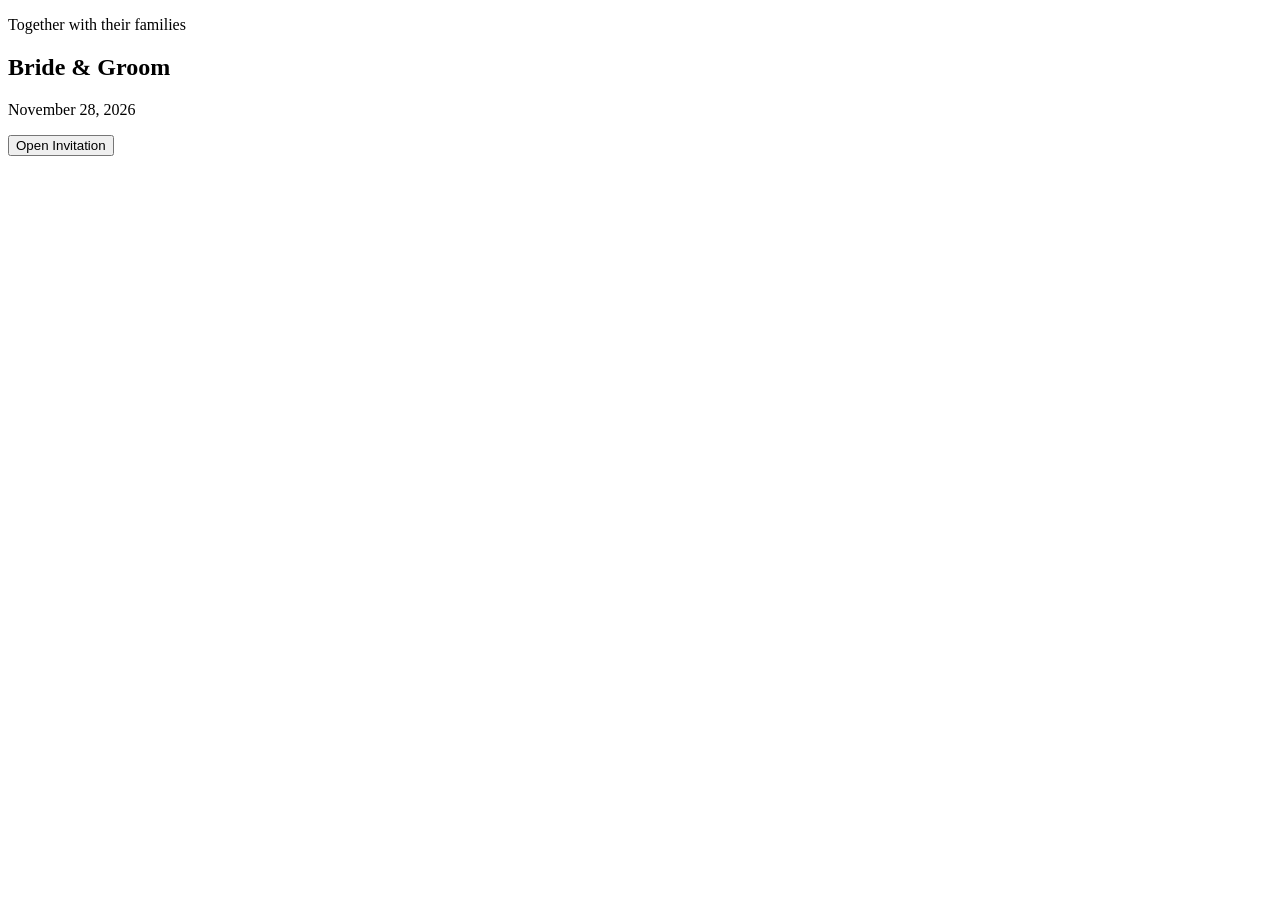
==== index.html @ 568ccadc "Add initial wedding invitation HTML structure" ====
<!DOCTYPE html>
<html lang="en">
<head>
    <meta charset="UTF-8">
    <meta name="viewport" content="width=device-width, initial-scale=1.0">

    <title>Wedding Invitation</title>

    <!-- Google Fonts -->
    <link href="https://fonts.googleapis.com/css2?family=Great+Vibes&family=Poppins:wght@300;400;500;600&display=swap" rel="stylesheet">

    <!-- CSS -->
    <link rel="stylesheet" href="css/style.css">
</head>
<body>

    <section class="hero">

        <div class="overlay">

            <p class="family">
                Together with their families
            </p>

            <h1>
                Bride
                <span>&</span>
                Groom
            </h1>

            <p class="date">
                November 28, 2026
            </p>

            <button id="openInvitation">
                Open Invitation
            </button>

        </div>

    </section>

    <script src="js/script.js"></script>

</body>
</html>
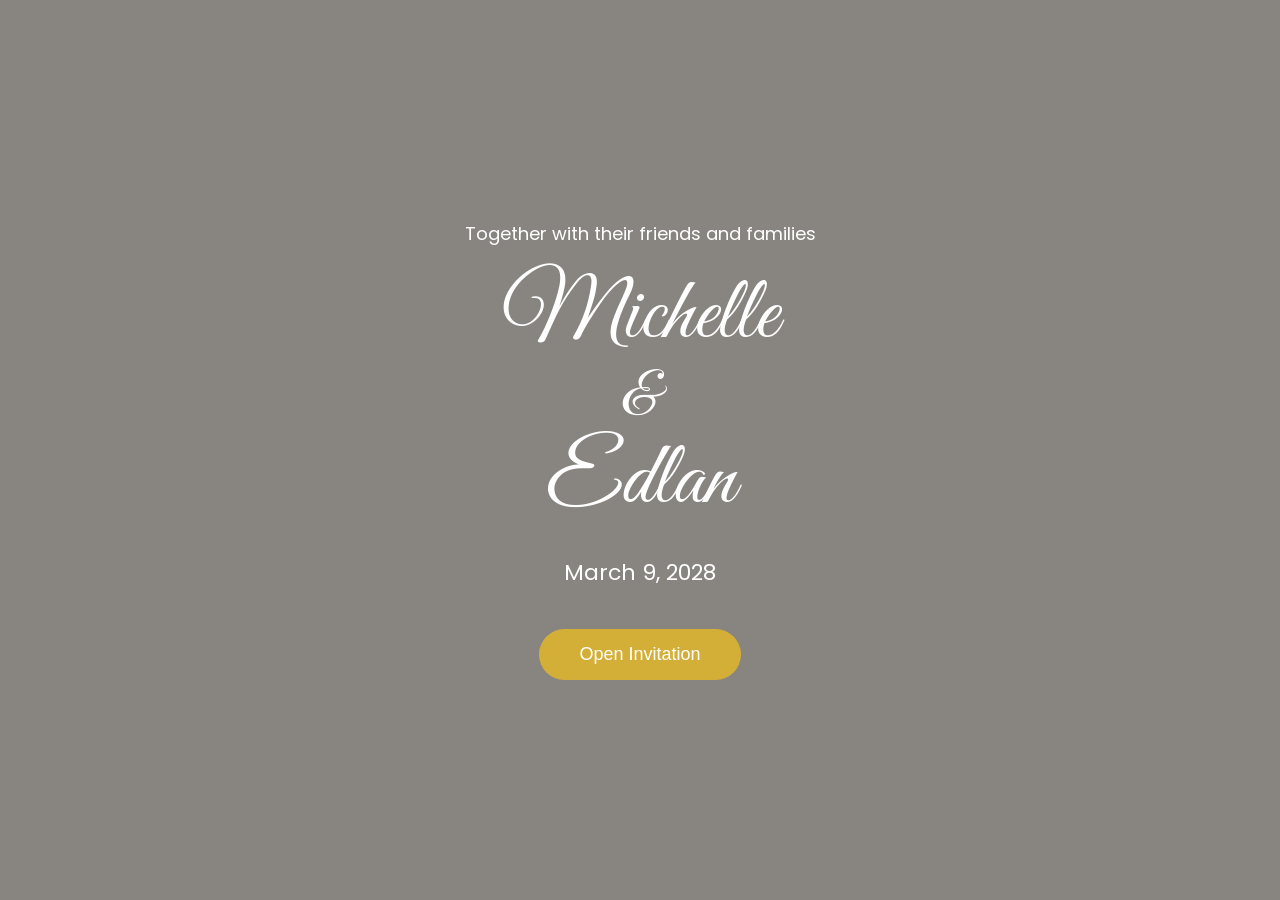
==== commit 5f62970e: "Updated index.html" ====
--- a/index.html
+++ b/index.html
@@ -19,17 +19,17 @@
         <div class="overlay">
 
             <p class="family">
-                Together with their families
+                Together with their friends and families
             </p>
 
             <h1>
-                Bride
+                Michelle
                 <span>&</span>
-                Groom
+                Edlan
             </h1>
 
             <p class="date">
-                November 28, 2026
+                March 9, 2028
             </p>
 
             <button id="openInvitation">
--- a/css/style.css
+++ b/css/style.css
@@ -0,0 +1,78 @@
+*{
+    margin:0;
+    padding:0;
+    box-sizing:border-box;
+}
+
+body{
+    font-family:'Poppins',sans-serif;
+    background:#f7f2eb;
+}
+
+.hero{
+    width:100%;
+    height:100vh;
+
+    background-image:
+    linear-gradient(rgba(0,0,0,.45),rgba(0,0,0,.45)),
+    url("https://images.unsplash.com/photo-1511285560929-80b456fea0bc?auto=format&fit=crop&w=1800&q=80");
+
+    background-size:cover;
+    background-position:center;
+
+    display:flex;
+    justify-content:center;
+    align-items:center;
+
+    text-align:center;
+}
+
+.overlay{
+    color:white;
+}
+
+.family{
+    font-size:18px;
+    margin-bottom:20px;
+}
+
+h1{
+    font-family:'Great Vibes',cursive;
+    font-size:90px;
+    font-weight:normal;
+    line-height:1.1;
+}
+
+h1 span{
+    display:block;
+    font-size:60px;
+}
+
+.date{
+    margin-top:25px;
+    font-size:22px;
+}
+
+button{
+    margin-top:40px;
+
+    padding:15px 40px;
+
+    border:none;
+
+    background:#d4af37;
+
+    color:white;
+
+    cursor:pointer;
+
+    border-radius:50px;
+
+    font-size:18px;
+
+    transition:.3s;
+}
+
+button:hover{
+    transform:scale(1.05);
+}
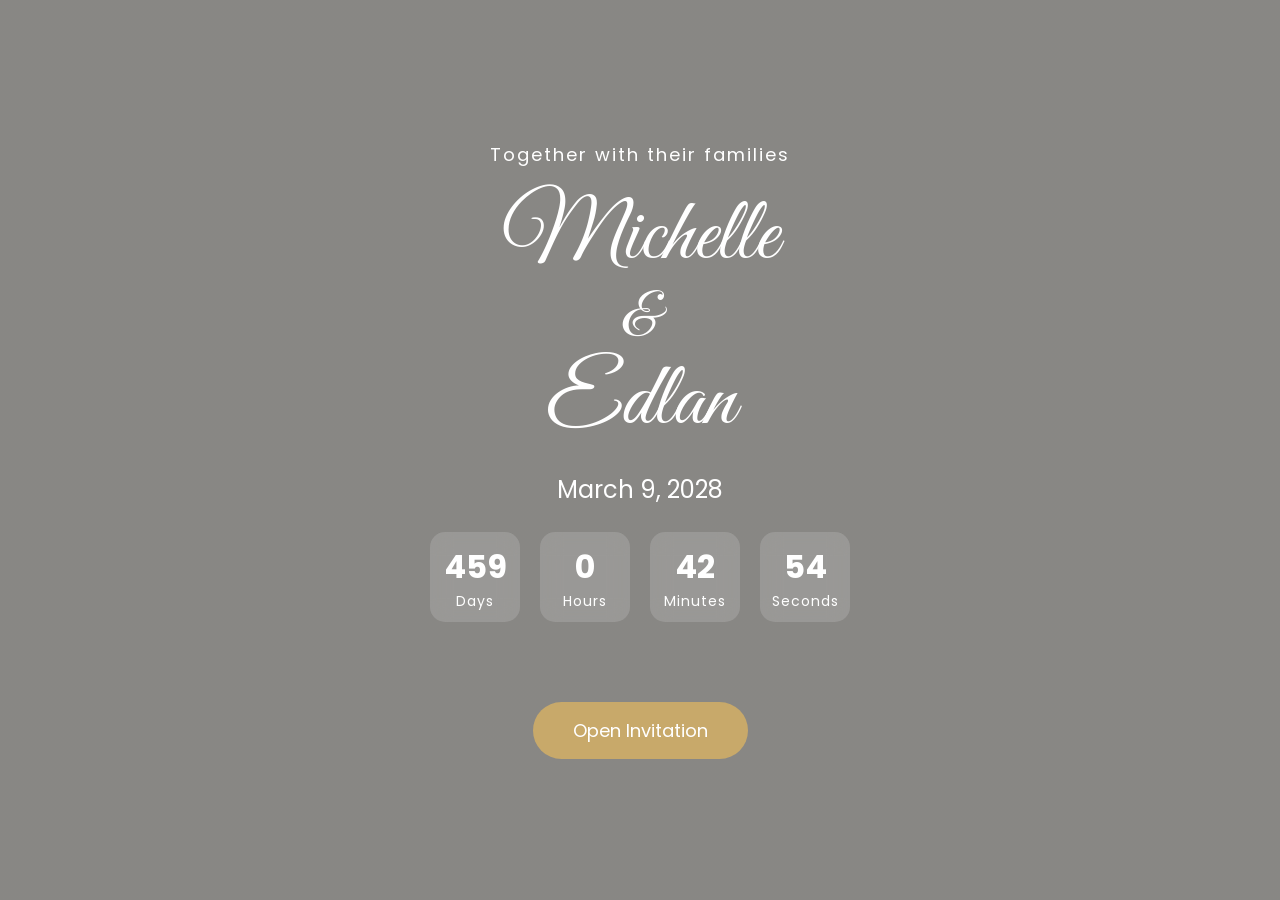
==== commit 6658b34b: "New-Style" ====
--- a/index.html
+++ b/index.html
@@ -3,44 +3,63 @@
 <head>
     <meta charset="UTF-8">
     <meta name="viewport" content="width=device-width, initial-scale=1.0">
-
     <title>Wedding Invitation</title>
 
-    <!-- Google Fonts -->
-    <link href="https://fonts.googleapis.com/css2?family=Great+Vibes&family=Poppins:wght@300;400;500;600&display=swap" rel="stylesheet">
+    <link href="https://cdn.jsdelivr.net/npm/bootstrap@5.3.7/dist/css/bootstrap.min.css" rel="stylesheet">
+    <link rel="stylesheet" href="css/style.css">
 
-    <!-- CSS -->
-    <link rel="stylesheet" href="css/style.css">
+    <link rel="preconnect" href="https://fonts.googleapis.com">
+    <link rel="preconnect" href="https://fonts.gstatic.com" crossorigin>
+    <link href="https://fonts.googleapis.com/css2?family=Cormorant+Garamond:wght@400;500;600&family=Great+Vibes&family=Poppins:wght@300;400;500&display=swap" rel="stylesheet">
 </head>
 <body>
 
     <section class="hero">
+    <div class="container text-center">
+        <p class="intro">
+            Together with their families
+        </p>
 
-        <div class="overlay">
+        <h1 class="couple">
+            Michelle
+            <span>&</span>
+            Edlan
+        </h1>
 
-            <p class="family">
-                Together with their friends and families
-            </p>
+        <p class="date">
+            March 9, 2028
+        </p>
 
-            <h1>
-                Michelle
-                <span>&</span>
-                Edlan
-            </h1>
+<div id="countdown" class="countdown mt-4">
+    <div>
+        <span id="days">0</span>
+        <small>Days</small>
+    </div>
 
-            <p class="date">
-                March 9, 2028
-            </p>
+    <div>
+        <span id="hours">0</span>
+        <small>Hours</small>
+    </div>
 
-            <button id="openInvitation">
-                Open Invitation
-            </button>
+    <div>
+        <span id="minutes">0</span>
+        <small>Minutes</small>
+    </div>
 
-        </div>
+    <div>
+        <span id="seconds">0</span>
+        <small>Seconds</small>
+    </div>
+</div>    
 
+        <button id="openInvitation">
+            Open Invitation
+        </button>
+    </div>
     </section>
 
     <script src="js/script.js"></script>
-
+    <script src="https://cdn.jsdelivr.net/npm/bootstrap@5.3.7/dist/js/bootstrap.bundle.min.js"></script>
+    
 </body>
-</html>
+</html>
--- a/css/style.css
+++ b/css/style.css
@@ -6,73 +6,105 @@
 
 body{
     font-family:'Poppins',sans-serif;
-    background:#f7f2eb;
+    background:#f8f5f0;
 }
 
 .hero{
-    width:100%;
     height:100vh;
+    display:flex;
+    flex-direction:column;
+    justify-content:center;
+    align-items:center;
+    text-align:center;
+    color:white;
 
-    background-image:
+    background:
     linear-gradient(rgba(0,0,0,.45),rgba(0,0,0,.45)),
-    url("https://images.unsplash.com/photo-1511285560929-80b456fea0bc?auto=format&fit=crop&w=1800&q=80");
+    url("https://images.unsplash.com/photo-1519741497674-611481863552?auto=format&fit=crop&w=1600&q=80");
 
     background-size:cover;
     background-position:center;
-
-    display:flex;
-    justify-content:center;
-    align-items:center;
-
-    text-align:center;
 }
 
-.overlay{
-    color:white;
-}
-
-.family{
+.intro{
     font-size:18px;
+    letter-spacing:2px;
     margin-bottom:20px;
 }
 
-h1{
+.couple{
     font-family:'Great Vibes',cursive;
     font-size:90px;
-    font-weight:normal;
+    font-weight:400;
     line-height:1.1;
 }
 
-h1 span{
+.couple span{
     display:block;
     font-size:60px;
 }
 
 .date{
-    margin-top:25px;
-    font-size:22px;
+    margin-top:20px;
+    font-size:24px;
 }
 
 button{
     margin-top:40px;
-
     padding:15px 40px;
-
     border:none;
-
-    background:#d4af37;
-
+    border-radius:50px;
+    background:#c8a96a;
     color:white;
-
+    font-size:18px;
     cursor:pointer;
-
-    border-radius:50px;
-
-    font-size:18px;
-
-    transition:.3s;
 }
 
 button:hover{
-    transform:scale(1.05);
+    background:#b89552;
 }
+
+@media(max-width:768px){
+
+    .couple{
+        font-size:60px;
+    }
+
+    .couple span{
+        font-size:40px;
+    }
+
+}
+
+.countdown{
+    display:flex;
+    justify-content:center;
+    gap:20px;
+    margin:40px 0;
+    flex-wrap:wrap;
+}
+
+.countdown div{
+    background:rgba(255,255,255,.15);
+    backdrop-filter:blur(10px);
+
+    width:90px;
+    height:90px;
+
+    border-radius:15px;
+
+    display:flex;
+    flex-direction:column;
+    justify-content:center;
+    align-items:center;
+}
+
+.countdown span{
+    font-size:32px;
+    font-weight:bold;
+}
+
+.countdown small{
+    font-size:14px;
+    letter-spacing:1px;
+}
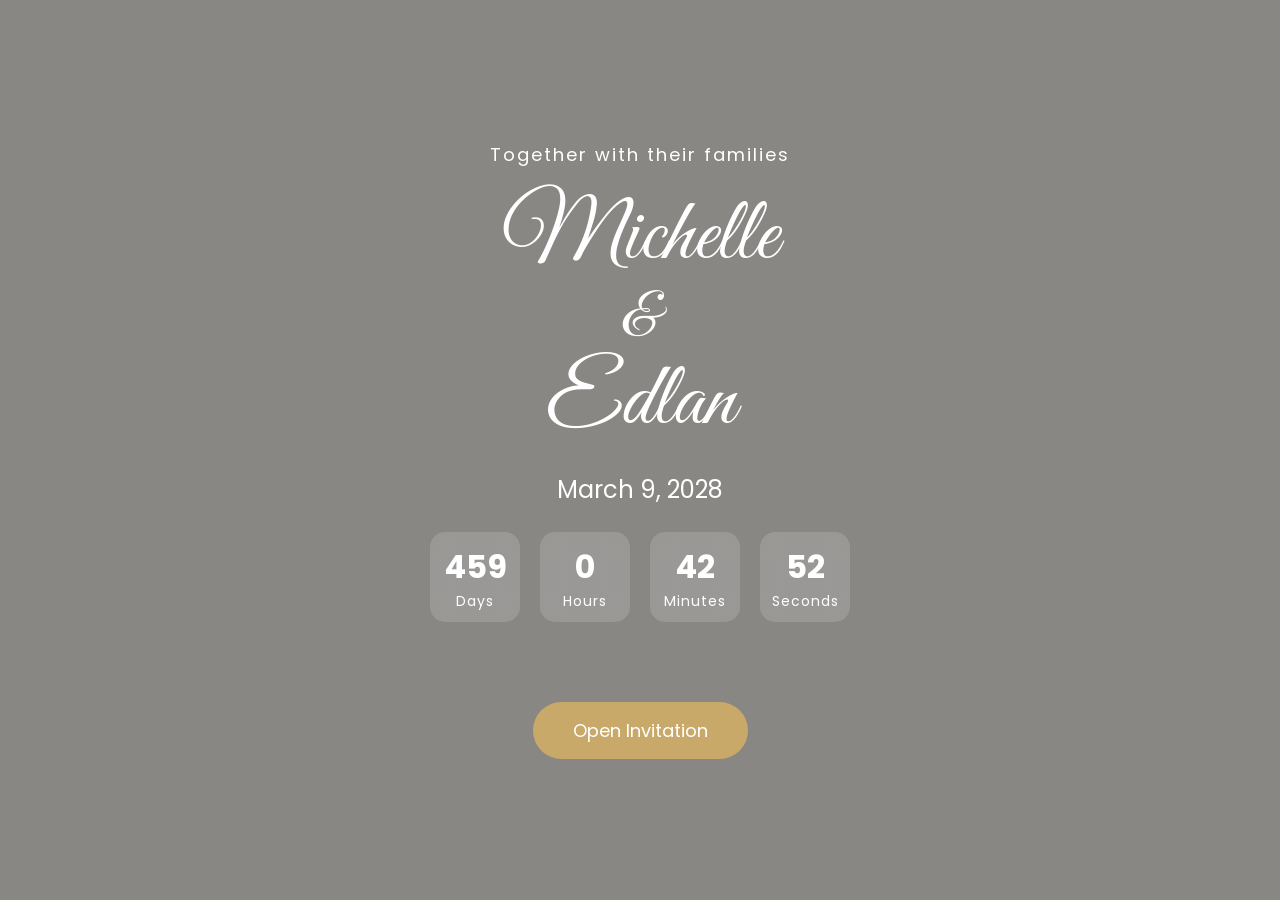
==== commit df29e077: "FINAL-WEDDING-INVITATION" ====
--- a/index.html
+++ b/index.html
@@ -11,22 +11,23 @@
     <link rel="preconnect" href="https://fonts.googleapis.com">
     <link rel="preconnect" href="https://fonts.gstatic.com" crossorigin>
     <link href="https://fonts.googleapis.com/css2?family=Cormorant+Garamond:wght@400;500;600&family=Great+Vibes&family=Poppins:wght@300;400;500&display=swap" rel="stylesheet">
+    <link rel="icon" href="favicon.svg" type="image/svg+xml">
 </head>
 <body>
 
     <section class="hero">
     <div class="container text-center">
-        <p class="intro">
+        <p class="intro" id="family-text">
             Together with their families
         </p>
 
-        <h1 class="couple">
+        <h1 class="couple" id="couple-names">
             Michelle
             <span>&</span>
             Edlan
         </h1>
 
-        <p class="date">
+        <p class="date" id="wedding-date-text">
             March 9, 2028
         </p>
 
--- a/css/style.css
+++ b/css/style.css
@@ -7,6 +7,8 @@
 body{
     font-family:'Poppins',sans-serif;
     background:#f8f5f0;
+    opacity: 1;
+    transition: opacity 0.5s ease-in-out;
 }
 
 .hero{
@@ -107,4 +109,38 @@
 .countdown small{
     font-size:14px;
     letter-spacing:1px;
+}
+
+/* --- FADE-IN ANIMATION --- */
+
+/* Define the animation */
+@keyframes fadeIn {
+  from {
+    opacity: 0;
+    transform: translateY(20px); /* Start 20px below */
+  }
+  to {
+    opacity: 1;
+    transform: translateY(0); /* End at its original position */
+  }
+}
+
+/* Initial state for the elements */
+#family-text,
+#couple-names,
+#wedding-date-text {
+  opacity: 0; /* Start as invisible */
+  animation-name: fadeIn;
+  animation-duration: 1.5s; /* Animation lasts 1.5 seconds */
+  animation-fill-mode: forwards; /* Stay visible after animation ends */
+  animation-timing-function: ease-out;
+}
+
+/* Stagger the animations with delays */
+#family-text { animation-delay: 0.5s; }
+#couple-names { animation-delay: 1.5s; }
+#wedding-date-text { animation-delay: 2.5s; }
+
+body.fade-out {
+    opacity: 0;
 }
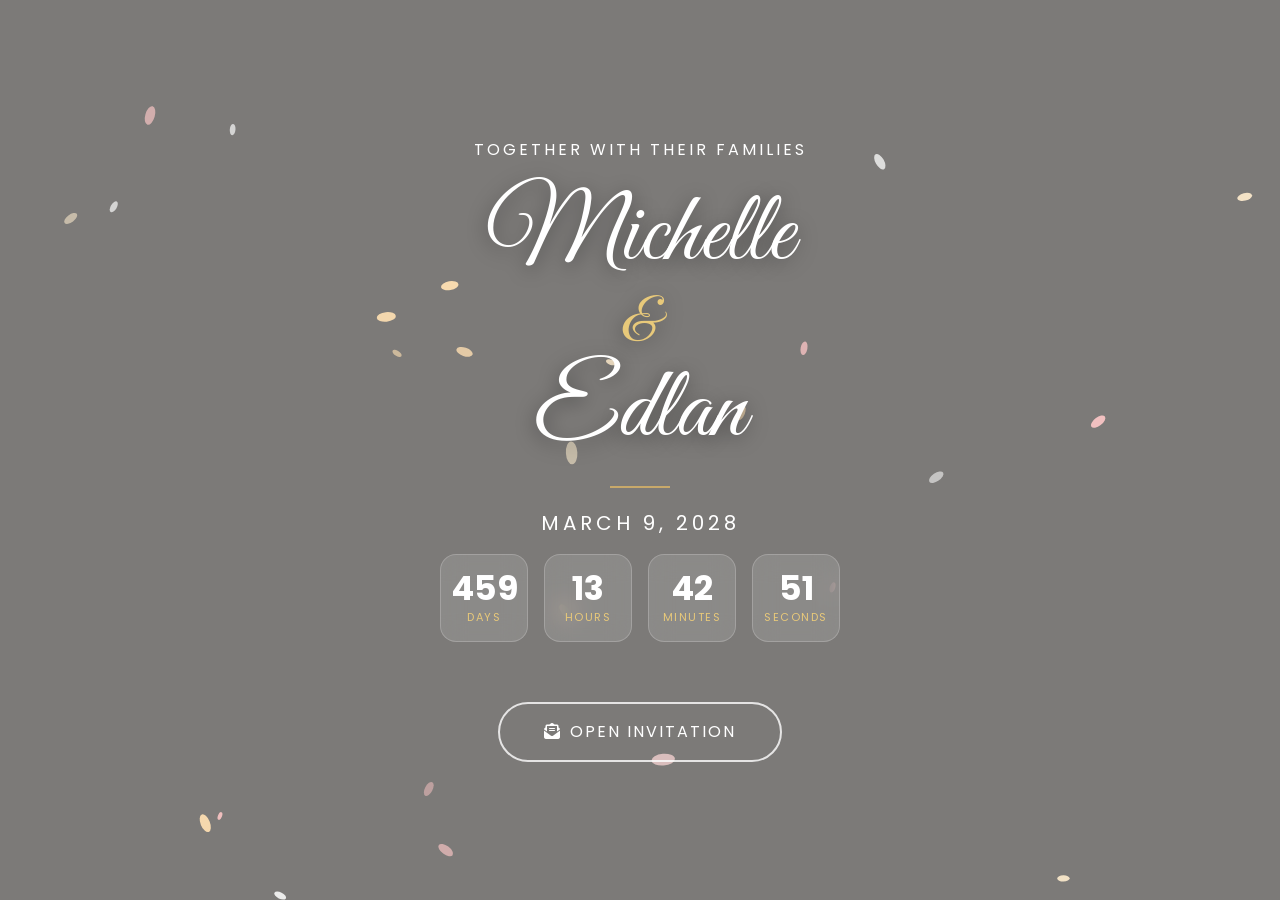
==== commit 0fe7f759: "Updated-9/26/26" ====
--- a/index.html
+++ b/index.html
@@ -3,7 +3,7 @@
 <head>
     <meta charset="UTF-8">
     <meta name="viewport" content="width=device-width, initial-scale=1.0">
-    <title>Wedding Invitation</title>
+    <title>Michelle & Edlan | March 9, 2028</title>
 
     <link href="https://cdn.jsdelivr.net/npm/bootstrap@5.3.7/dist/css/bootstrap.min.css" rel="stylesheet">
     <link rel="stylesheet" href="css/style.css">
@@ -11,56 +11,61 @@
     <link rel="preconnect" href="https://fonts.googleapis.com">
     <link rel="preconnect" href="https://fonts.gstatic.com" crossorigin>
     <link href="https://fonts.googleapis.com/css2?family=Cormorant+Garamond:wght@400;500;600&family=Great+Vibes&family=Poppins:wght@300;400;500&display=swap" rel="stylesheet">
+    <!-- Icons -->
+    <link rel="stylesheet" href="https://cdnjs.cloudflare.com/ajax/libs/font-awesome/6.5.2/css/all.min.css">
     <link rel="icon" href="favicon.svg" type="image/svg+xml">
 </head>
 <body>
 
     <section class="hero">
-    <div class="container text-center">
-        <p class="intro" id="family-text">
-            Together with their families
-        </p>
+        <!-- Parallax background layer -->
+        <div class="hero-bg" id="hero-bg"></div>
 
-        <h1 class="couple" id="couple-names">
-            Michelle
-            <span>&</span>
-            Edlan
-        </h1>
+        <!-- Floating petal canvas -->
+        <canvas id="petal-canvas"></canvas>
 
-        <p class="date" id="wedding-date-text">
-            March 9, 2028
-        </p>
+        <div class="hero-content">
+            <p class="intro" id="family-text">Together with their families</p>
 
-<div id="countdown" class="countdown mt-4">
-    <div>
-        <span id="days">0</span>
-        <small>Days</small>
-    </div>
+            <h1 class="couple" id="couple-names">
+                Michelle
+                <span>&amp;</span>
+                Edlan
+            </h1>
 
-    <div>
-        <span id="hours">0</span>
-        <small>Hours</small>
-    </div>
+            <div class="hero-divider"></div>
 
-    <div>
-        <span id="minutes">0</span>
-        <small>Minutes</small>
-    </div>
+            <p class="date" id="wedding-date-text">March 9, 2028</p>
 
-    <div>
-        <span id="seconds">0</span>
-        <small>Seconds</small>
-    </div>
-</div>    
+            <!-- Live Countdown -->
+            <div id="countdown" class="countdown mt-3">
+                <div class="countdown-unit">
+                    <span id="days">0</span>
+                    <small>Days</small>
+                </div>
+                <div class="countdown-unit">
+                    <span id="hours">0</span>
+                    <small>Hours</small>
+                </div>
+                <div class="countdown-unit">
+                    <span id="minutes">0</span>
+                    <small>Minutes</small>
+                </div>
+                <div class="countdown-unit">
+                    <span id="seconds">0</span>
+                    <small>Seconds</small>
+                </div>
+            </div>
 
-        <button id="openInvitation">
-            Open Invitation
-        </button>
-    </div>
+            <button class="open-btn" id="openInvitation">
+                <i class="fa-solid fa-envelope-open-text" style="margin-right:8px;"></i>Open Invitation
+            </button>
+        </div>
+
     </section>
 
     <script src="js/script.js"></script>
     <script src="https://cdn.jsdelivr.net/npm/bootstrap@5.3.7/dist/js/bootstrap.bundle.min.js"></script>
-    
+
 </body>
 </html>
--- a/css/style.css
+++ b/css/style.css
@@ -1,146 +1,218 @@
-*{
-    margin:0;
-    padding:0;
-    box-sizing:border-box;
-}
-
-body{
-    font-family:'Poppins',sans-serif;
-    background:#f8f5f0;
+* {
+    margin: 0;
+    padding: 0;
+    box-sizing: border-box;
+}
+
+body {
+    font-family: 'Poppins', sans-serif;
+    background: #f8f5f0;
     opacity: 1;
     transition: opacity 0.5s ease-in-out;
 }
 
-.hero{
-    height:100vh;
-    display:flex;
-    flex-direction:column;
-    justify-content:center;
-    align-items:center;
-    text-align:center;
-    color:white;
-
+/* ===================== HERO ===================== */
+.hero {
+    height: 100vh;
+    display: flex;
+    flex-direction: column;
+    justify-content: center;
+    align-items: center;
+    text-align: center;
+    color: white;
+    position: relative;
+    overflow: hidden;
+}
+
+/* Parallax background handled via JS; fallback */
+.hero-bg {
+    position: absolute;
+    inset: 0;
     background:
-    linear-gradient(rgba(0,0,0,.45),rgba(0,0,0,.45)),
-    url("https://images.unsplash.com/photo-1519741497674-611481863552?auto=format&fit=crop&w=1600&q=80");
-
-    background-size:cover;
-    background-position:center;
-}
-
-.intro{
-    font-size:18px;
-    letter-spacing:2px;
-    margin-bottom:20px;
-}
-
-.couple{
-    font-family:'Great Vibes',cursive;
-    font-size:90px;
-    font-weight:400;
-    line-height:1.1;
-}
-
-.couple span{
-    display:block;
-    font-size:60px;
-}
-
-.date{
-    margin-top:20px;
-    font-size:24px;
-}
-
-button{
-    margin-top:40px;
-    padding:15px 40px;
-    border:none;
-    border-radius:50px;
-    background:#c8a96a;
-    color:white;
-    font-size:18px;
-    cursor:pointer;
-}
-
-button:hover{
-    background:#b89552;
-}
-
-@media(max-width:768px){
-
-    .couple{
-        font-size:60px;
+        linear-gradient(rgba(0, 0, 0, .5), rgba(0, 0, 0, .5)),
+        url("https://images.unsplash.com/photo-1519741497674-611481863552?auto=format&fit=crop&w=1600&q=80");
+    background-size: cover;
+    background-position: center;
+    transform: scale(1.1);
+    transition: transform 0.1s linear;
+    z-index: 0;
+}
+
+.hero-content {
+    position: relative;
+    z-index: 2;
+}
+
+/* Floating petal canvas */
+#petal-canvas {
+    position: absolute;
+    inset: 0;
+    z-index: 1;
+    pointer-events: none;
+}
+
+.intro {
+    font-size: 16px;
+    letter-spacing: 3px;
+    margin-bottom: 20px;
+    text-transform: uppercase;
+    opacity: 0;
+    animation: fadeSlideUp 1.2s ease forwards;
+    animation-delay: 0.4s;
+}
+
+.couple {
+    font-family: 'Great Vibes', cursive;
+    font-size: 100px;
+    font-weight: 400;
+    line-height: 1.1;
+    opacity: 0;
+    animation: fadeSlideUp 1.5s ease forwards;
+    animation-delay: 1.2s;
+    text-shadow: 0 4px 20px rgba(0, 0, 0, 0.4);
+}
+
+.couple span {
+    display: block;
+    font-size: 60px;
+    color: #e8c97a;
+}
+
+.date {
+    margin-top: 20px;
+    font-size: 20px;
+    letter-spacing: 4px;
+    text-transform: uppercase;
+    opacity: 0;
+    animation: fadeSlideUp 1.5s ease forwards;
+    animation-delay: 2s;
+}
+
+/* Decorative divider */
+.hero-divider {
+    width: 60px;
+    height: 2px;
+    background: #c8a96a;
+    margin: 18px auto;
+    opacity: 0;
+    animation: fadeSlideUp 1.5s ease forwards;
+    animation-delay: 1.8s;
+}
+
+/* ===================== COUNTDOWN ===================== */
+.countdown {
+    display: flex;
+    justify-content: center;
+    gap: 16px;
+    margin: 30px 0;
+    flex-wrap: wrap;
+    opacity: 0;
+    animation: fadeSlideUp 1.5s ease forwards;
+    animation-delay: 2.4s;
+}
+
+.countdown-unit {
+    display: flex;
+    flex-direction: column;
+    align-items: center;
+    justify-content: center;
+    background: rgba(255, 255, 255, 0.12);
+    backdrop-filter: blur(12px);
+    -webkit-backdrop-filter: blur(12px);
+    border: 1px solid rgba(255, 255, 255, 0.2);
+    width: 88px;
+    height: 88px;
+    border-radius: 16px;
+    transition: transform 0.2s ease;
+}
+
+.countdown-unit:hover {
+    transform: translateY(-4px);
+}
+
+.countdown-unit span {
+    font-size: 34px;
+    font-weight: 700;
+    line-height: 1;
+    color: #fff;
+}
+
+.countdown-unit small {
+    font-size: 11px;
+    letter-spacing: 1.5px;
+    text-transform: uppercase;
+    color: #e8c97a;
+    margin-top: 4px;
+}
+
+/* ===================== OPEN INVITATION BUTTON ===================== */
+.open-btn {
+    margin-top: 30px;
+    padding: 16px 44px;
+    border: 2px solid rgba(255, 255, 255, 0.8);
+    border-radius: 50px;
+    background: transparent;
+    color: white;
+    font-family: 'Poppins', sans-serif;
+    font-size: 16px;
+    letter-spacing: 2px;
+    text-transform: uppercase;
+    cursor: pointer;
+    position: relative;
+    overflow: hidden;
+    transition: color 0.35s ease, border-color 0.35s ease;
+    opacity: 0;
+    animation: fadeSlideUp 1.5s ease forwards;
+    animation-delay: 2.8s;
+}
+
+.open-btn::before {
+    content: '';
+    position: absolute;
+    inset: 0;
+    background: #c8a96a;
+    transform: scaleX(0);
+    transform-origin: left;
+    transition: transform 0.35s ease;
+    z-index: -1;
+}
+
+.open-btn:hover {
+    border-color: #c8a96a;
+    color: white;
+}
+
+.open-btn:hover::before {
+    transform: scaleX(1);
+}
+
+
+/* ===================== ANIMATIONS ===================== */
+@keyframes fadeSlideUp {
+    from {
+        opacity: 0;
+        transform: translateY(28px);
     }
-
-    .couple span{
-        font-size:40px;
+    to {
+        opacity: 1;
+        transform: translateY(0);
     }
-
-}
-
-.countdown{
-    display:flex;
-    justify-content:center;
-    gap:20px;
-    margin:40px 0;
-    flex-wrap:wrap;
-}
-
-.countdown div{
-    background:rgba(255,255,255,.15);
-    backdrop-filter:blur(10px);
-
-    width:90px;
-    height:90px;
-
-    border-radius:15px;
-
-    display:flex;
-    flex-direction:column;
-    justify-content:center;
-    align-items:center;
-}
-
-.countdown span{
-    font-size:32px;
-    font-weight:bold;
-}
-
-.countdown small{
-    font-size:14px;
-    letter-spacing:1px;
-}
-
-/* --- FADE-IN ANIMATION --- */
-
-/* Define the animation */
-@keyframes fadeIn {
-  from {
-    opacity: 0;
-    transform: translateY(20px); /* Start 20px below */
-  }
-  to {
-    opacity: 1;
-    transform: translateY(0); /* End at its original position */
-  }
-}
-
-/* Initial state for the elements */
-#family-text,
-#couple-names,
-#wedding-date-text {
-  opacity: 0; /* Start as invisible */
-  animation-name: fadeIn;
-  animation-duration: 1.5s; /* Animation lasts 1.5 seconds */
-  animation-fill-mode: forwards; /* Stay visible after animation ends */
-  animation-timing-function: ease-out;
-}
-
-/* Stagger the animations with delays */
-#family-text { animation-delay: 0.5s; }
-#couple-names { animation-delay: 1.5s; }
-#wedding-date-text { animation-delay: 2.5s; }
-
+}
+
+/* ===================== FADE-OUT (page transition) ===================== */
 body.fade-out {
     opacity: 0;
+}
+
+/* ===================== RESPONSIVE ===================== */
+@media (max-width: 768px) {
+    .couple { font-size: 68px; }
+    .couple span { font-size: 44px; }
+    .countdown-unit { width: 76px; height: 76px; }
+    .countdown-unit span { font-size: 28px; }
+}
+
+@media (max-width: 480px) {
+    .couple { font-size: 54px; }
+    .couple span { font-size: 36px; }
 }
